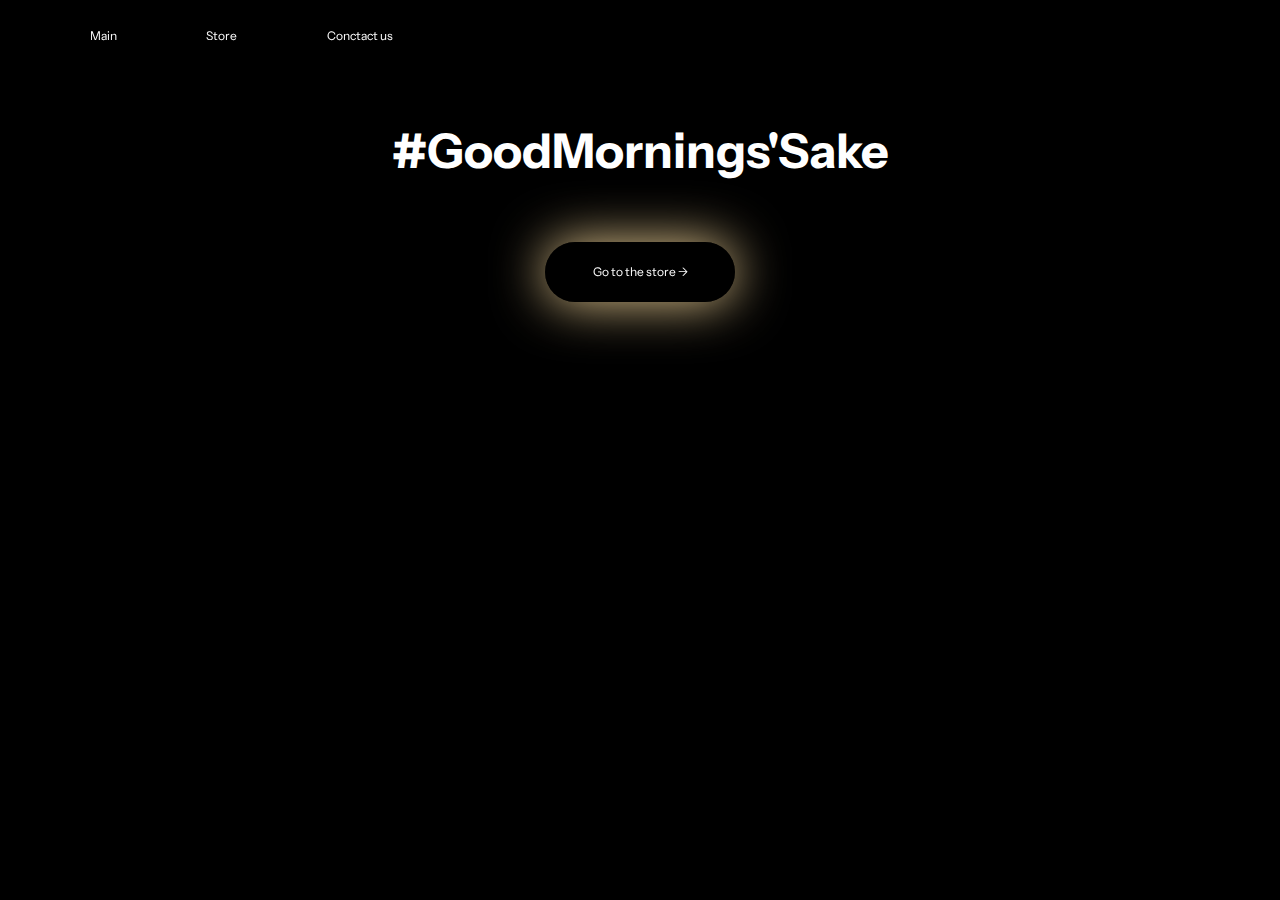
==== index.html @ 99a091c9 "main page seems like a ready one. Needs testing for distinct screen resolutions compatibility" ====
<!DOCTYPE html>
<html lang="en">
<head>
    <meta charset="UTF-8">
    <meta name="viewport" content="width=device-width, initial-scale=1.0">
    <title>My Website</title>
    <link rel="stylesheet" href="mainStyles.css">
    
    <link href="https://fonts.googleapis.com/css2?family=Instrument+Sans:wght@100;300;400;500;700;900&display=swap" rel="stylesheet">

</head>
<body>

    <menu class="menuList">
        <li class="menuItem">Main</li>
        <li class="menuItem">Store</li>
        <li class="menuItem">Conctact us</li>
    </menu>

    <h1 class="Title">
        #GoodMornings'Sake
    </h1>
<div class ="mainBtnAling">
    <button class="mainButton">
        Go to the store &#8594
    </button>
</div>
</body>
---- mainStyles.css ----
menu.menuList{
    background-color: rgba(0,0,0,0.41);
    color: white;
    margin: 0;
    padding: 10px 0;  
    width: 100%;      
    height: 50px;     
    display: flex;     
    justify-content: left; 
    align-items:center;  
    position: fixed; 
    top: 0;
    left: 0;

    backdrop-filter: blur(100px);
    -webkit-backdrop-filter: blur(100px);
}
li.menuItem {
    display: inline;
    font-size: 12px;
    padding-left: 7%;
    font-family: 'Instrument Sans';
    font-weight: normal;
}

h1.Title{
    padding-top: 7%;
    color:white;
    font-family: 'Instrument Sans', sans-serif;
    text-align: center;
    font-size: 48px;
    font-weight: bold;
}

button.mainButton{
    all: unset;
    font-size: 12px;
    font-family: 'Instrument Sans', sans-serif;
    display: inline-block;  
    border-radius: 30px;
    padding: 10px 20px;
    background-color: rgba(0, 0, 0, 0.48);
    color: white;
    text-align: center;
    cursor: pointer;
    width:150px;
    backdrop-filter: blur(10px);
    box-shadow: 0px 0px 52px rgba(255, 224, 162, 0.91);
    transition-duration: 300ms;
}
button.mainButton:hover{
    background-color: rgba(255, 255, 255, 0.48);
    box-shadow: 0px 0px 52px rgba(44, 39, 29, 0.91);
}
div.mainBtnAling{
    padding-top: 30px;
    display: flex;
    justify-content: center;
    height: 60px;
 
}


body {
    background-image: url("mainImg.png");
    background-size:cover;
    background-repeat: no-repeat;
    background-color: black;
    
}
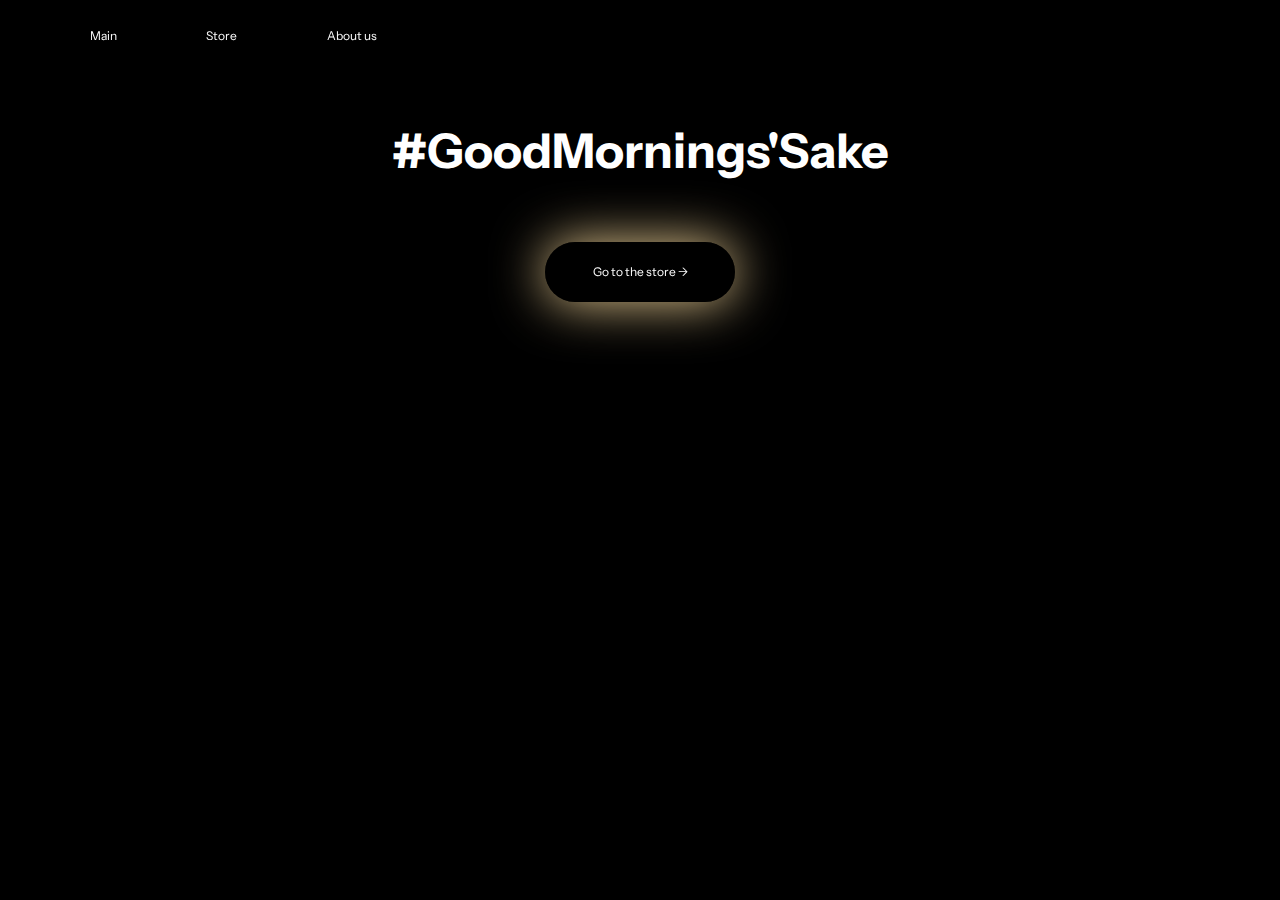
==== commit b66fd837: "Everything is ready. The project is done" ====
--- a/index.html
+++ b/index.html
@@ -6,27 +6,31 @@
 <head>
     <meta charset="UTF-8">
     <meta name="viewport" content="width=device-width, initial-scale=1.0">
-    <title>My Website</title>
+    <title>CoffeeShop</title>
     <link rel="stylesheet" href="mainStyles.css">
-    
+
     <link href="https://fonts.googleapis.com/css2?family=Instrument+Sans:wght@100;300;400;500;700;900&display=swap" rel="stylesheet">
 
 </head>
 <body>
 
     <menu class="menuList">
-        <li class="menuItem">Main</li>
-        <li class="menuItem">Store</li>
-        <li class="menuItem">Conctact us</li>
+        <li class="menuItem" onclick="window.location.href='index.html';">Main</li>
+        <li class="menuItem" onclick="window.location.href='store.html';">Store</li>
+        <li class="menuItem" onclick="window.location.href='about.html';">About us</li>
     </menu>
 
     <h1 class="Title">
         #GoodMornings'Sake
     </h1>
-<div class ="mainBtnAling">
-    <button class="mainButton">
-        Go to the store &#8594
-    </button>
-</div>
+    <div class="mainBtnAling">
+        <button class="mainButton" onclick="window.location.href='store.html';">
+            Go to the store &#8594
+        </button>
+    </div>
+
+    <script src="mainScript.js"></script>
+
 </body>
-    
+
+</html>